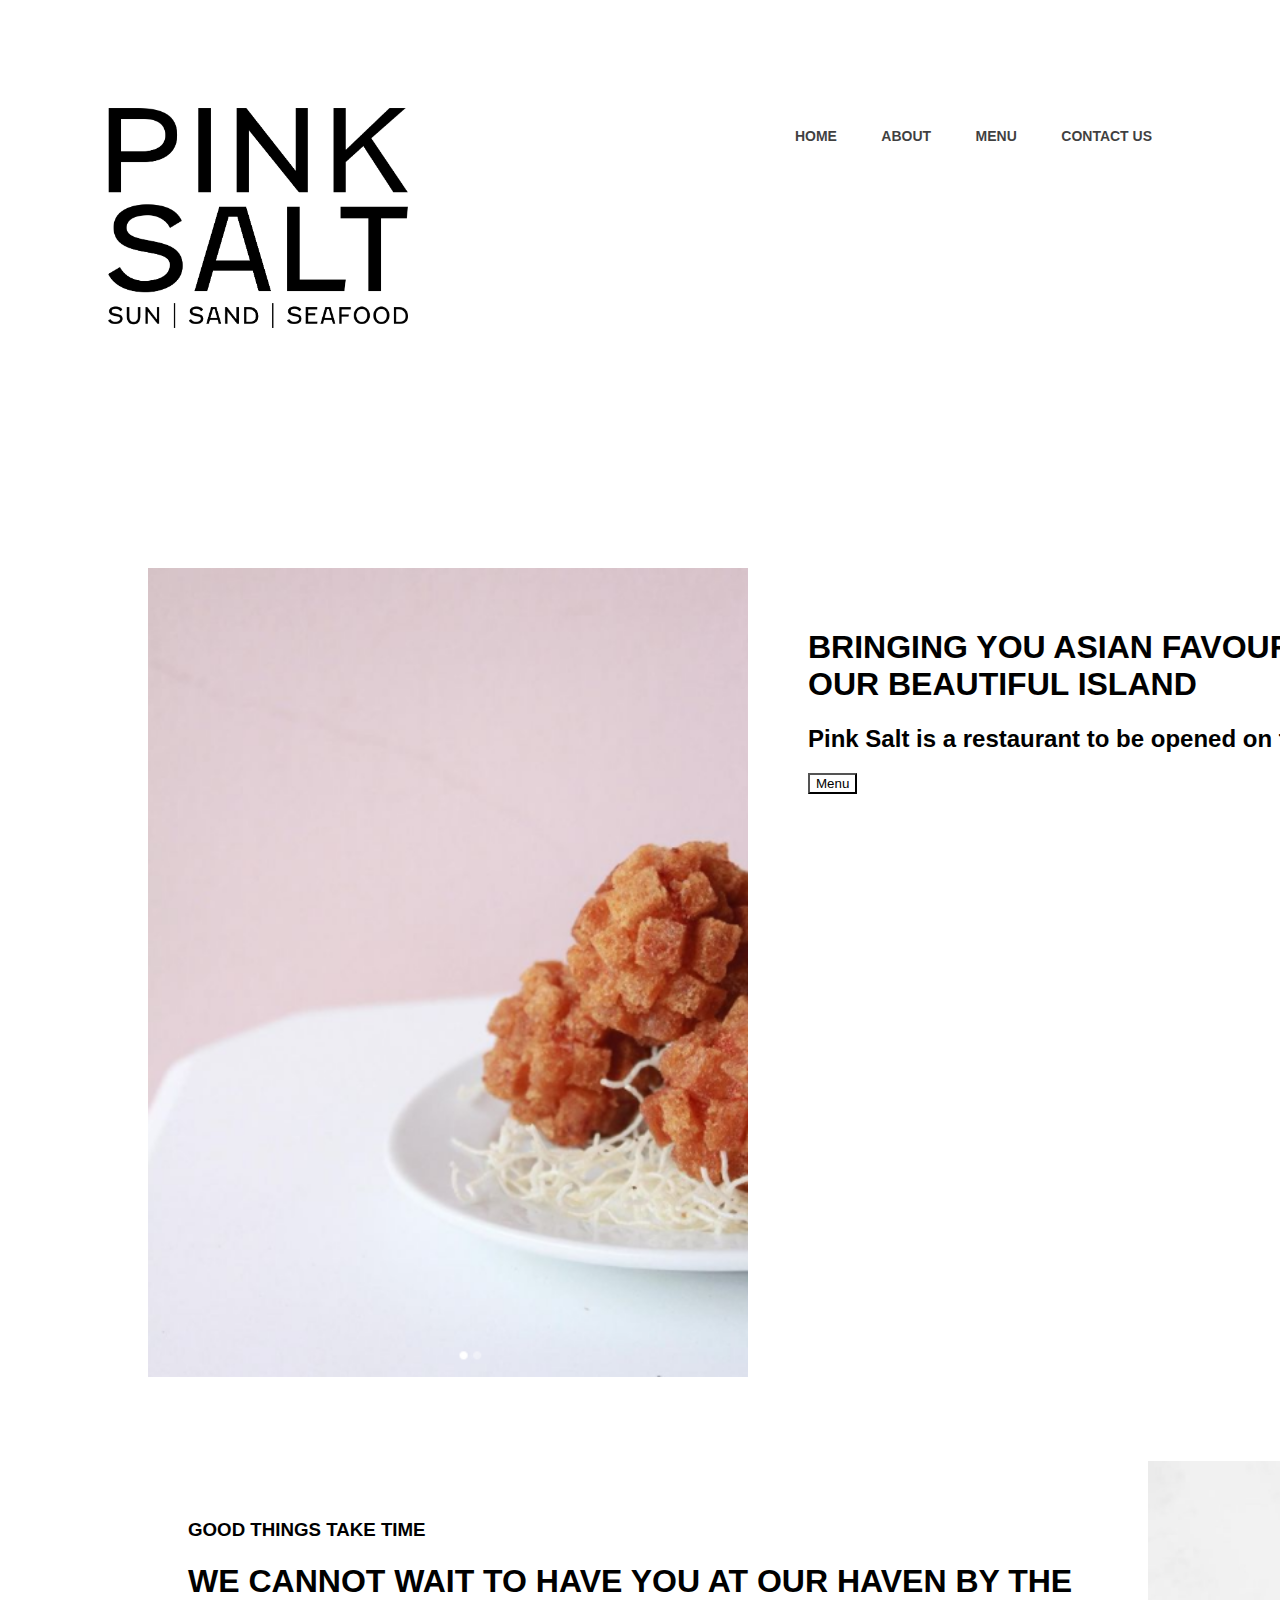
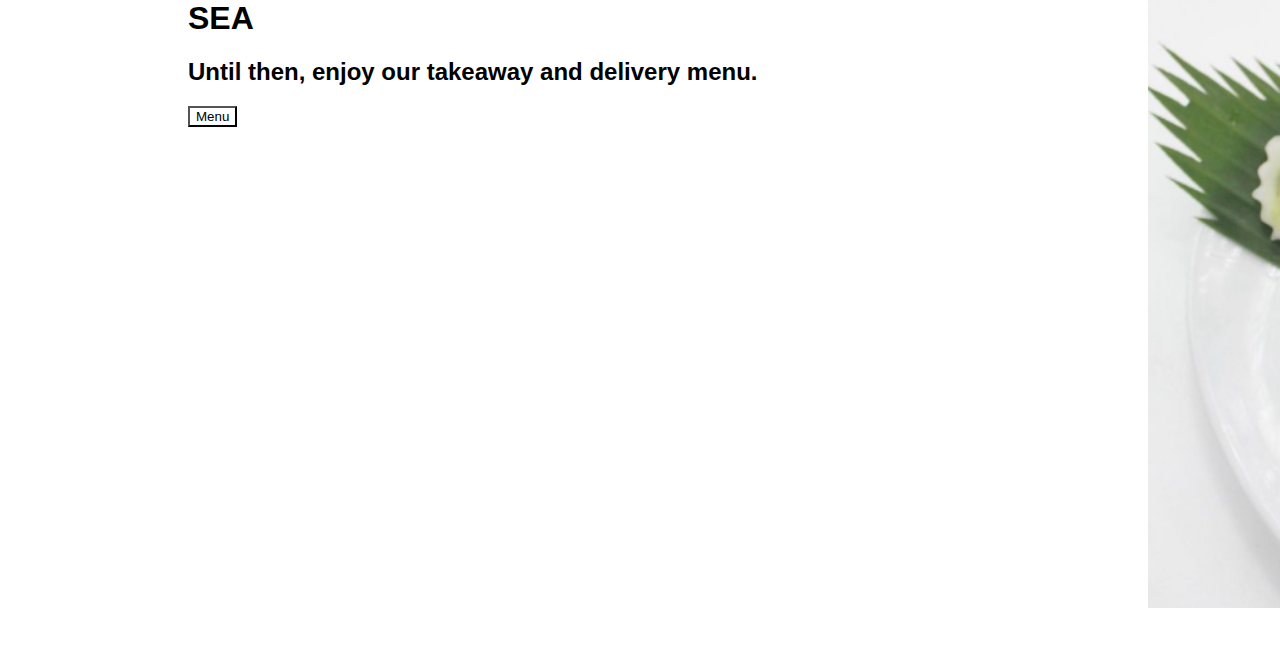
==== about.html @ 7172b2c0 "completed home and about pages (html and css)" ====
<!DOCTYPE html>

<html>

<head>
    <meta charset="utf-8">
    <meta http-equiv="X-UA-Compatible" content="IE=edge">
    <title>Pink Salt</title>
    <meta name="description" content="">
    <meta name="viewport" content="width=device-width, initial-scale=1">
    <link rel="stylesheet" href="css/about.css">
</head>

<body>

    <div class="header" class="logo-link">
        <a href="index.html">
            <img src="images/logo-black.png" alt="logo" class="logo">
        </a>
        <div class="navbar">
            <a class="nav-link nav-link-grow-up" href="index.html">Home</a>
            <a class="nav-link nav-link-grow-up" href="about.html">About</a>
            <a class="nav-link nav-link-grow-up" href="menu.html">Menu</a>
            <a class="nav-link nav-link-grow-up" href="contact.html">Contact us</a>
        </div>
    </div>
    <div class="content">
        <div class="card">
            <div class="section1">
                <img src="images/scetion1.png" alt="section1" class="section1">
            </div>
            <div class="container-1">
                <h1>BRINGING YOU ASIAN FAVOURITES WITH A TOUCH OF OUR BEAUTIFUL ISLAND</h1>
                <h2>Pink Salt is a restaurant to be opened on the sandy beaches of Dehiwala.</h2>
                <button onclick="window.location.href='menu.html'">Menu</button>
            </div>
        </div>
        <div class="card">
            <div class="container-2">
                <h3>GOOD THINGS TAKE TIME</h3>
                <h1>WE CANNOT WAIT TO HAVE YOU AT OUR HAVEN BY THE SEA</h1>
                <h2>Until then, enjoy our takeaway and delivery menu.</h2>
                <button onclick="window.location.href='menu.html'">Menu</button>
            </div>
            <div class="section2">
                <img src="images/section2.png" alt="section1" class="section1">
            </div>
        </div>
    </div>
    <script src="" async defer></script>
</body>

</html>
---- css/about.css ----
* {
    background-color: white;
    font-family: Arial, Helvetica, sans-serif;
    max-width: 1920px;
    max-height: 1080px;
}

.header {
    padding: 100px;
    justify-content: space-between;
    display: flex;
    flex-wrap: wrap;
    align-content: center;
}

.logo {
    width: 300px;
    height: 220px;
    float: left;
    display: flex;
}

.nav-link {
    font-weight: bold;
    font-size: 14px;
    text-transform: uppercase;
    text-decoration: none;
    color: black;
    padding: 20px 0px;
    margin: 0px 20px;
    display: inline-block;
    position: relative;
    opacity: 0.75;
}

.nav-link:hover {
    opacity: 1;
}

.nav-link::before {
    transition: 300ms;
    height: 5px;
    content: "";
    position: absolute;
    background-color: black;
}

.nav-link-grow-up::before {
    height: 0%;
    width: 100%;
    bottom: 0px;
}

.nav-link-grow-up:hover::before {
    height: 5px;
}

.content {
    padding: 100px;
    text-align: center;
}

h1 {
    color: black;
}

h2 {
    color: black;
}

h3 {
    color: black;
}

.card {
    padding: 40px;
    justify-content: space-between;
    display: flex;
    flex-wrap: wrap;
    align-content: left;
    text-align: left;
    width: 1600px;
}

.section1 {
    width: 600px;
}

.container-1 {
    padding: 40px;
    width: 900px;
    border: 0;
}

.section2 {
    width: 600px;
}

.container-2 {
    padding: 40px;
    width: 900px;
    border: 0;
}
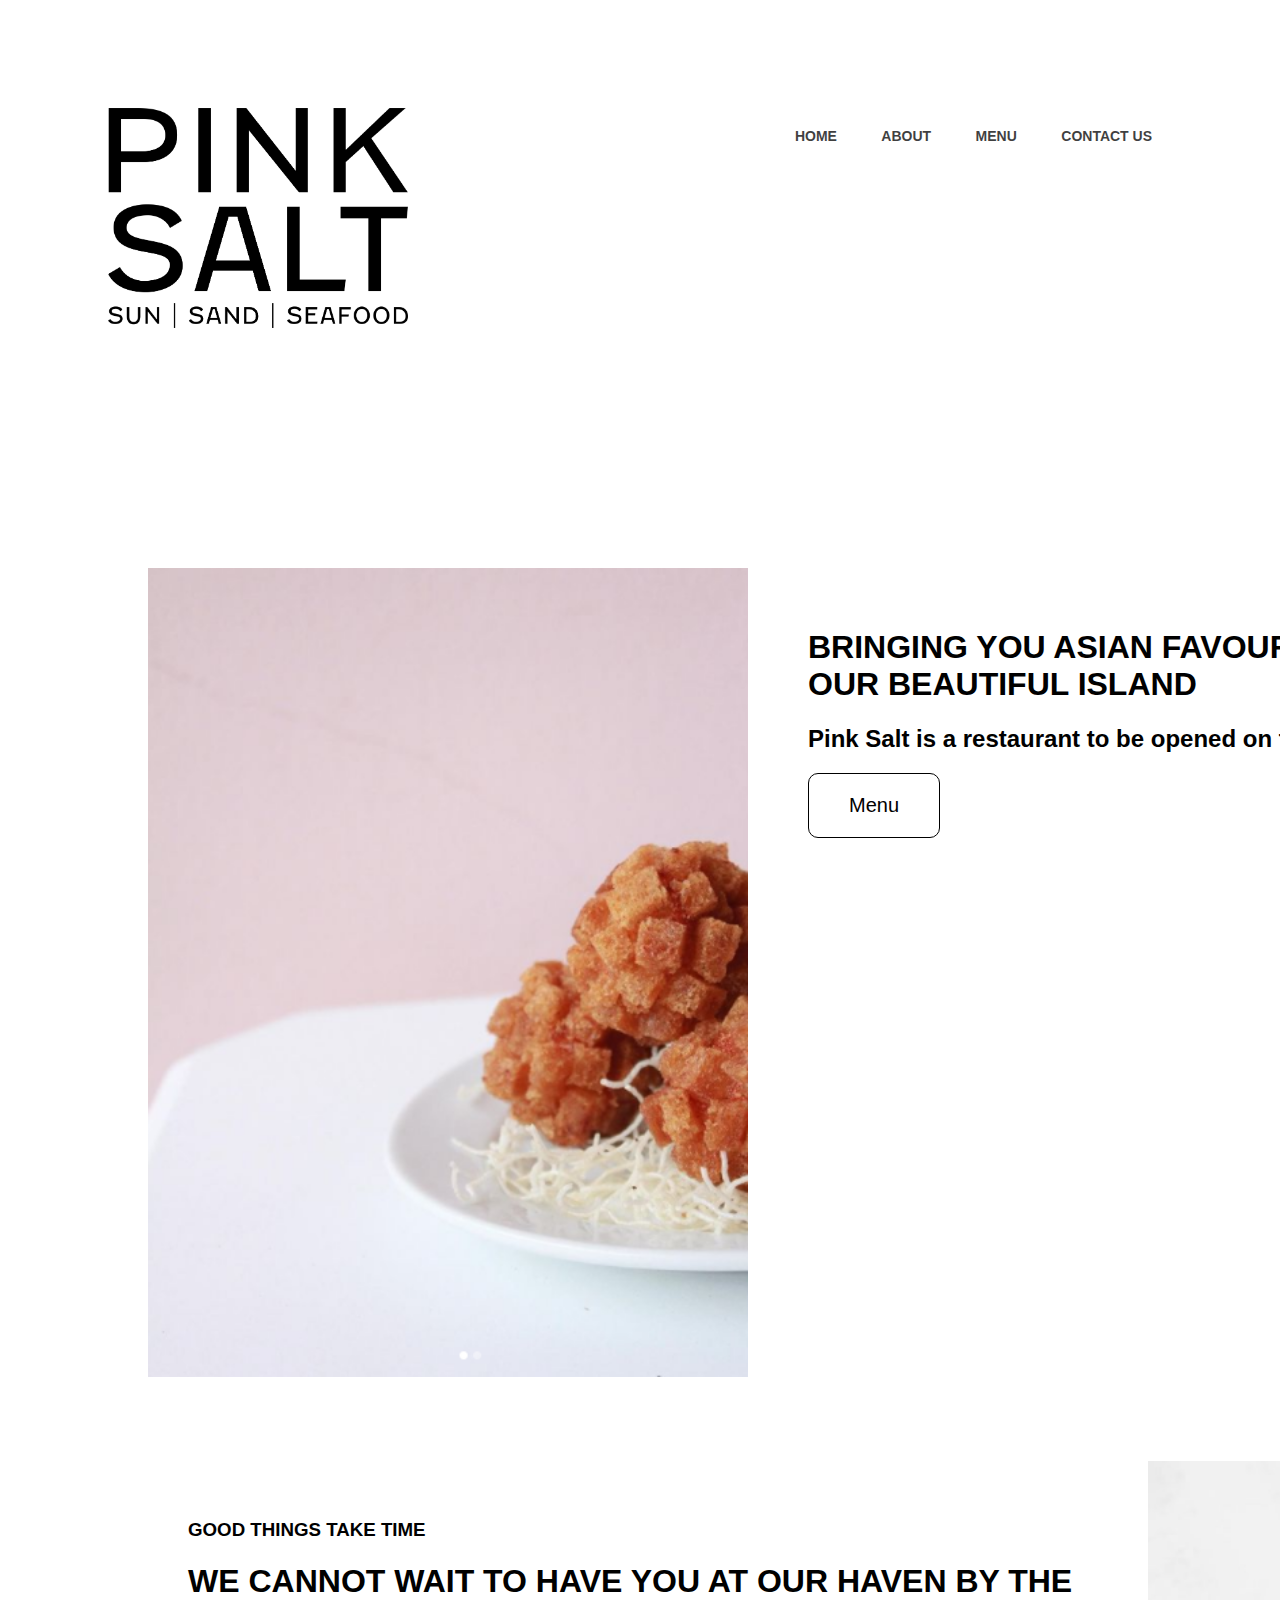
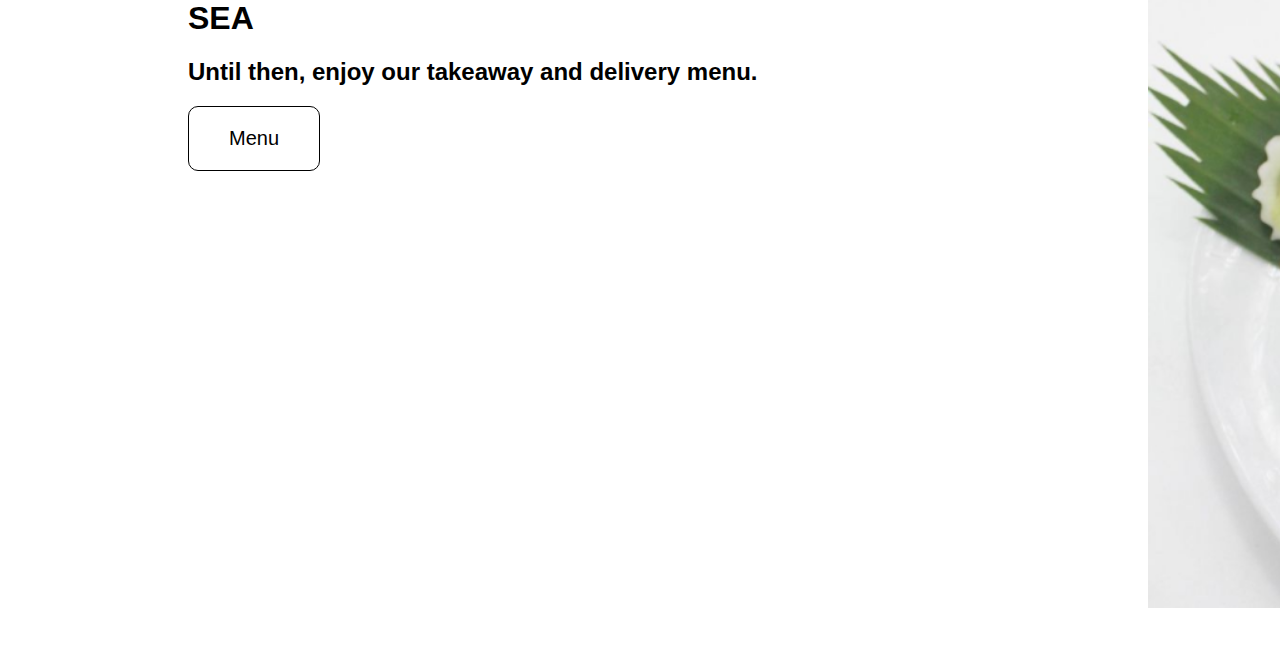
==== commit de028fbe: "updated home about page (html and css)" ====
--- a/about.html
+++ b/about.html
@@ -32,7 +32,7 @@
             <div class="container-1">
                 <h1>BRINGING YOU ASIAN FAVOURITES WITH A TOUCH OF OUR BEAUTIFUL ISLAND</h1>
                 <h2>Pink Salt is a restaurant to be opened on the sandy beaches of Dehiwala.</h2>
-                <button onclick="window.location.href='menu.html'">Menu</button>
+                <button class="btn-menu" onclick="window.location.href='menu.html'">Menu</button>
             </div>
         </div>
         <div class="card">
@@ -40,7 +40,7 @@
                 <h3>GOOD THINGS TAKE TIME</h3>
                 <h1>WE CANNOT WAIT TO HAVE YOU AT OUR HAVEN BY THE SEA</h1>
                 <h2>Until then, enjoy our takeaway and delivery menu.</h2>
-                <button onclick="window.location.href='menu.html'">Menu</button>
+                <button class="btn-menu" onclick="window.location.href='menu.html'">Menu</button>
             </div>
             <div class="section2">
                 <img src="images/section2.png" alt="section1" class="section1">
--- a/css/about.css
+++ b/css/about.css
@@ -100,4 +100,43 @@
     padding: 40px;
     width: 900px;
     border: 0;
+}
+
+.btn-menu {
+    border: 1px solid black;
+    padding-top: 20px;
+    padding-bottom: 20px;
+    padding-left: 40px;
+    padding-right: 40px;
+    border-radius: 10px;
+    color: black;
+    font-size: 20px;
+}
+
+.btn-menu:hover {
+    border: 0;
+    padding-top: 20px;
+    padding-bottom: 20px;
+    padding-left: 40px;
+    padding-right: 40px;
+    border-radius: 10px;
+    color: white;
+    background-color: black;
+    transition: 0.5s;
+    cursor: pointer;
+    font-size: 20px;
+}
+
+.btn-menu:active {
+    border: 0;
+    padding-top: 20px;
+    padding-bottom: 20px;
+    padding-left: 40px;
+    padding-right: 40px;
+    border-radius: 10px;
+    color: white;
+    background-color: black;
+    transition: 0.5s;
+    cursor: pointer;
+    font-size: 20px;
 }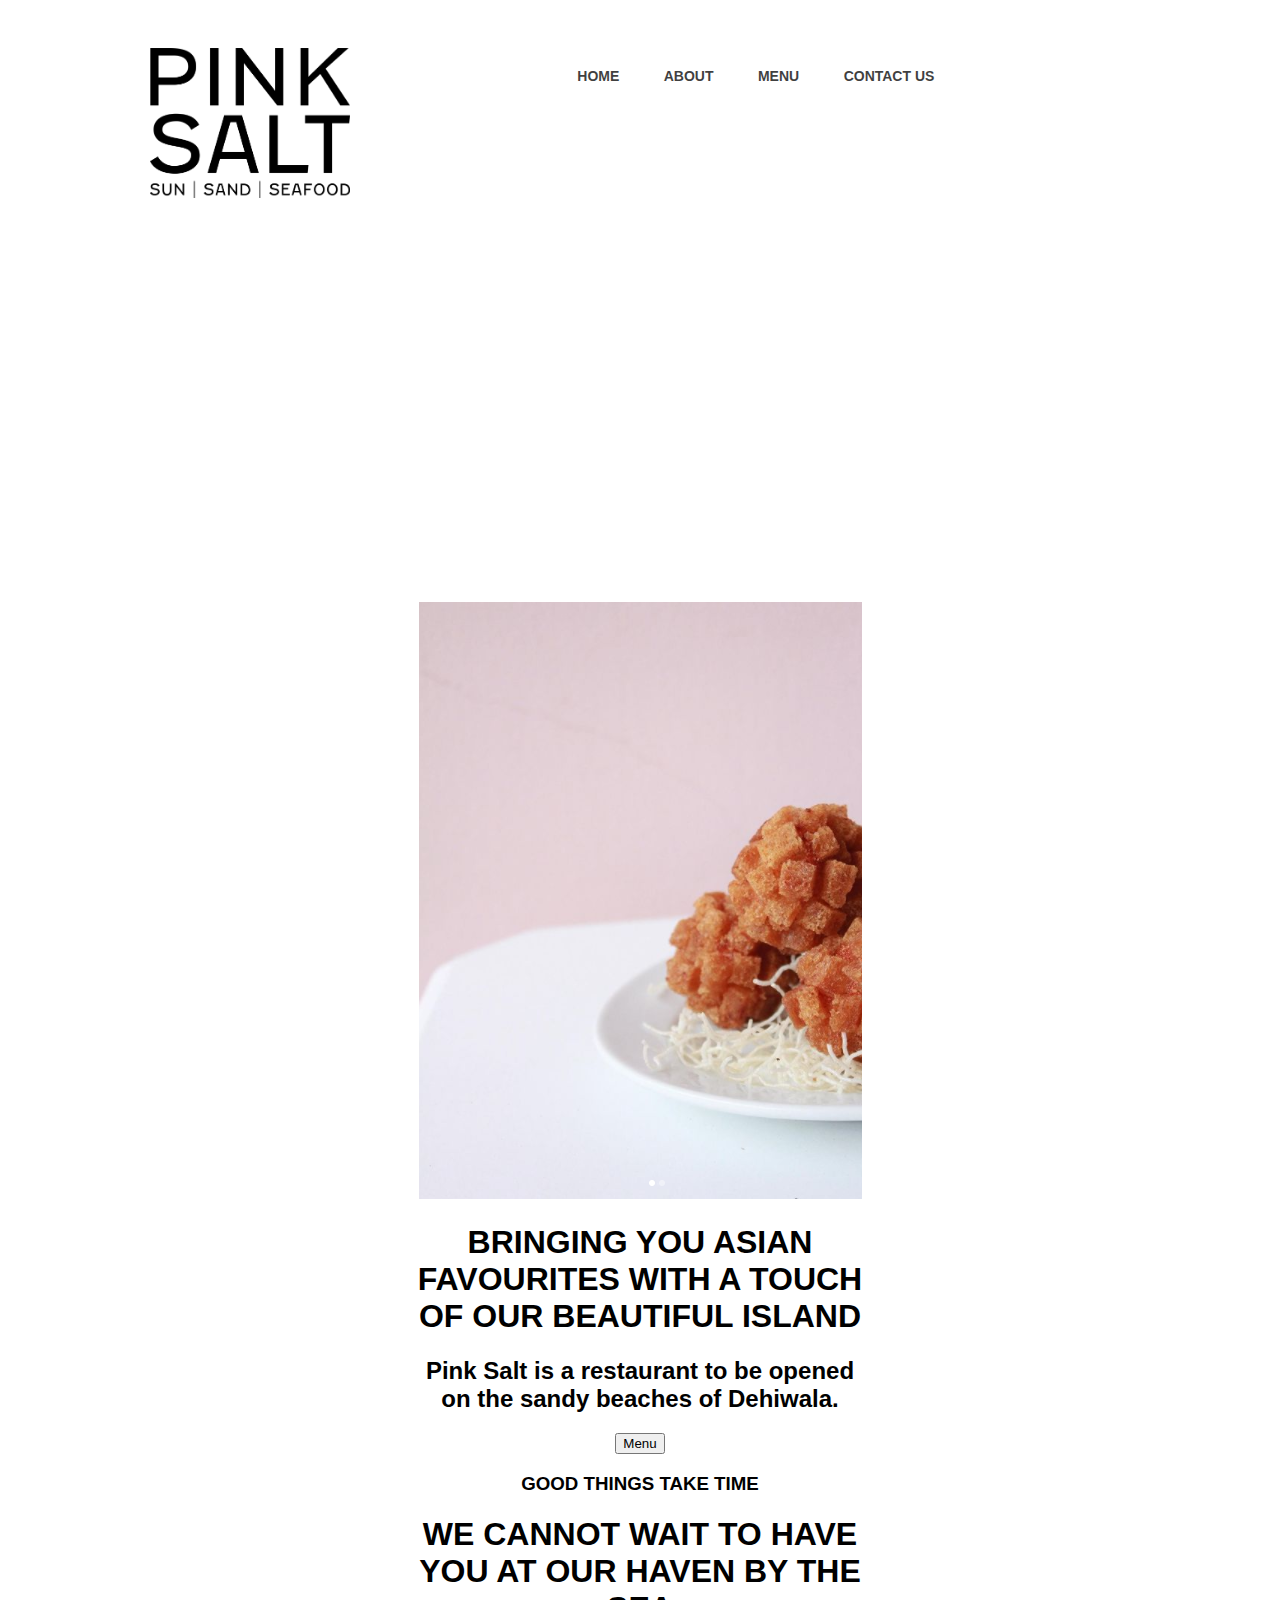
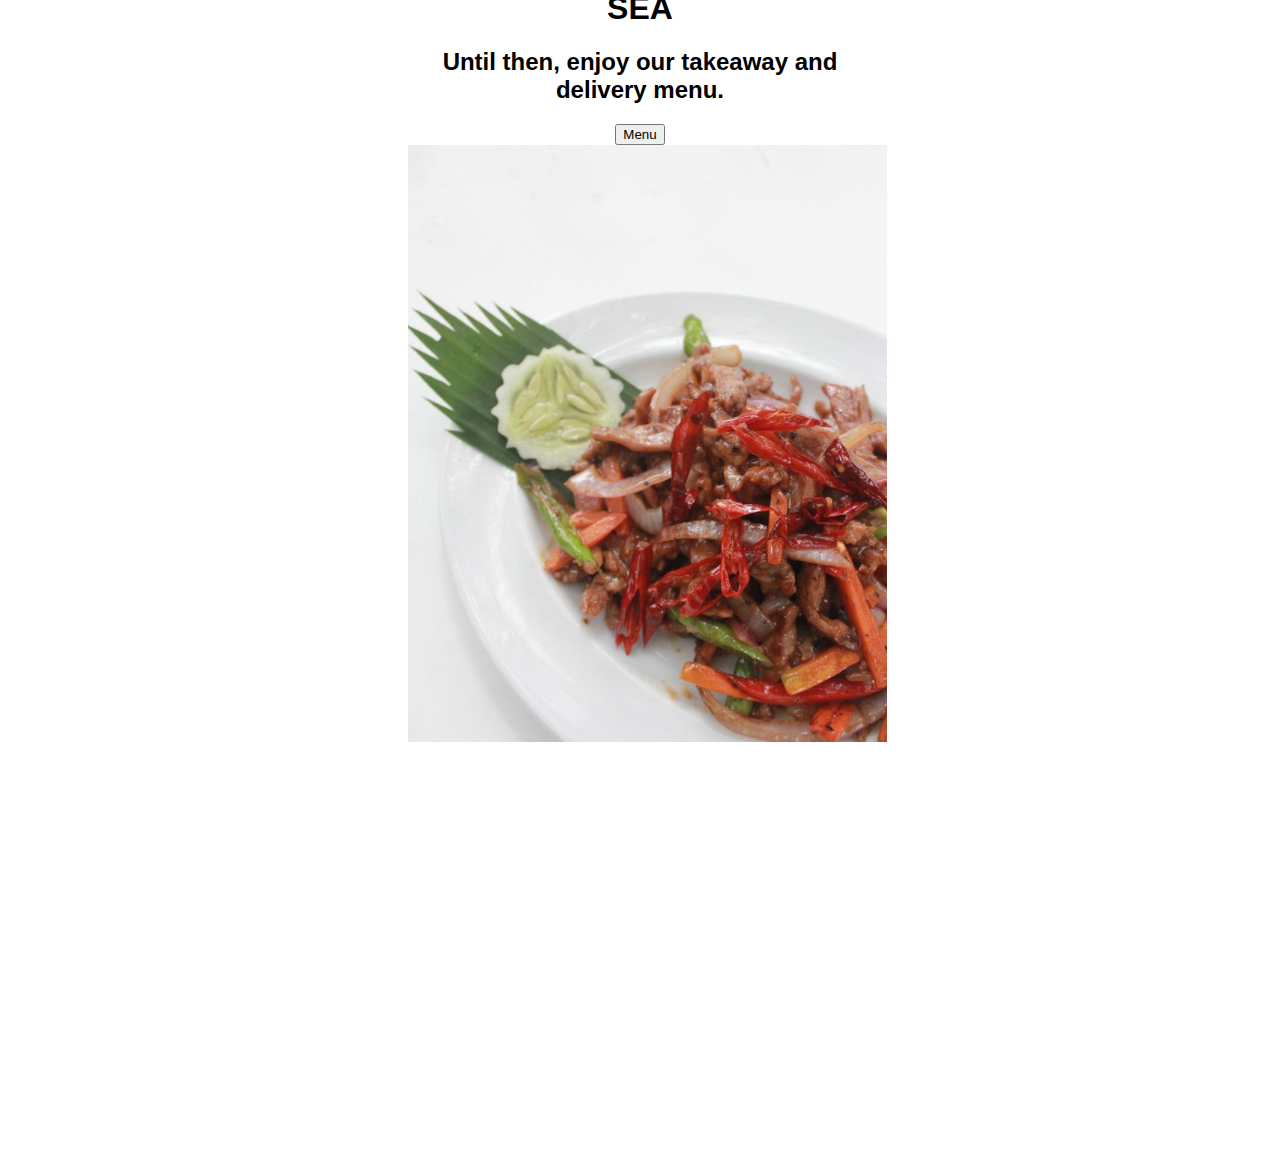
==== commit 2e6394c0: "css overhaul" ====
--- a/about.html
+++ b/about.html
@@ -8,15 +8,17 @@
     <title>Pink Salt</title>
     <meta name="description" content="">
     <meta name="viewport" content="width=device-width, initial-scale=1">
-    <link rel="stylesheet" href="css/about.css">
+    <link rel="stylesheet" href="css/styles.css">
+    <link rel="icon" href="images/logo.png">
 </head>
 
 <body>
 
-    <div class="header" class="logo-link">
-        <a href="index.html">
-            <img src="images/logo-black.png" alt="logo" class="logo">
-        </a>
+    <div class="header" class="logo">
+        <div class="logo-area">
+            <img src="images/logos/black.png" alt="logo" class="logo-black" onclick="window.location.href='index.html'">
+        </div>
+
         <div class="navbar">
             <a class="nav-link nav-link-grow-up" href="index.html">Home</a>
             <a class="nav-link nav-link-grow-up" href="about.html">About</a>
@@ -24,6 +26,7 @@
             <a class="nav-link nav-link-grow-up" href="contact.html">Contact us</a>
         </div>
     </div>
+
     <div class="content">
         <div class="card">
             <div class="section1">
--- a/css/styles.css
+++ b/css/styles.css
@@ -0,0 +1,289 @@
+body {
+    max-width: 100%;
+    max-height: 100%;
+    text-align: center;
+    align-content: center;
+}
+
+* {
+    box-sizing: border-box;
+    font-family: sans-serif;
+}
+
+.header {
+    margin: 40px;
+    width: 80%;
+    align-content: center;
+}
+
+.logo-area {
+    float: left;
+}
+
+.logo-area,
+.navbar {
+    display: inline;
+    justify-content: space-between;
+    width: 40%;
+}
+
+.logo-white:hover {
+    cursor: pointer;
+}
+
+.logo-white {
+    width: 200px;
+    height: 150px;
+    display: inline-block;
+}
+
+.logo-black:hover {
+    cursor: pointer;
+}
+
+.logo-black {
+    width: 200px;
+    height: 150px;
+    display: inline-block;
+}
+
+.content {
+    margin: 400px;
+}
+
+
+/********** Navbar **********/
+
+.navbar {
+    background-color: transparent;
+}
+
+.nav-link {
+    font-weight: bold;
+    font-size: 14px;
+    text-transform: uppercase;
+    text-decoration: none;
+    color: black;
+    padding: 20px 0px;
+    margin: 0px 20px;
+    display: inline-block;
+    position: relative;
+    opacity: 0.75;
+}
+
+.nav-link:hover {
+    opacity: 1;
+}
+
+.nav-link::before {
+    transition: 300ms;
+    height: 5px;
+    content: "";
+    position: absolute;
+    background-color: black;
+}
+
+.nav-link-grow-up::before {
+    height: 0%;
+    width: 100%;
+    bottom: 0px;
+}
+
+.nav-link-grow-up:hover::before {
+    height: 5px;
+}
+
+
+/********** Desktop version **********/
+
+@media (min-width: 992px) {
+    .col-lg-1,
+    .col-lg-2,
+    .col-lg-3,
+    .col-lg-4,
+    .col-lg-5,
+    .col-lg-6,
+    .col-lg-7,
+    .col-lg-8,
+    .col-lg-9,
+    .col-lg-10,
+    .col-lg-11,
+    .col-lg-12 {
+        float: left;
+        padding: 15px;
+    }
+    .col-lg-1 {
+        width: 8.33%;
+    }
+    .col-lg-2 {
+        width: 16.66%;
+    }
+    .col-lg-3 {
+        width: 25%;
+    }
+    .col-lg-4 {
+        width: 33.33%;
+    }
+    .col-lg-5 {
+        width: 41.66%;
+    }
+    .col-lg-6 {
+        width: 50%;
+    }
+    .col-lg-7 {
+        width: 58.33%;
+    }
+    .col-lg-8 {
+        width: 66.66%;
+    }
+    .col-lg-9 {
+        width: 75%;
+    }
+    .col-lg-10 {
+        width: 83.33%;
+    }
+    .col-lg-11 {
+        width: 91.66%;
+    }
+    .col-lg-12 {
+        width: 100%;
+    }
+}
+
+#myBtn {
+    display: none;
+    position: fixed;
+    bottom: 20px;
+    right: 30px;
+    z-index: 99;
+    border: none;
+    outline: none;
+    background-color: #cfb2ae;
+    color: white;
+    cursor: pointer;
+    padding: 15px;
+    border-radius: 10px;
+    font-size: 18px;
+}
+
+#myBtn:hover {
+    background-color: #ffc0cb;
+}
+
+#myBtn:active {
+    background-color: #ffb6c1;
+}
+
+
+/********** Tablet version **********/
+
+@media (min-width: 768px) and (max-width: 991px) {
+    .col-md-1,
+    .col-md-2,
+    .col-md-3,
+    .col-md-4,
+    .col-md-5,
+    .col-md-6,
+    .col-md-7,
+    .col-md-8,
+    .col-md-9,
+    .col-md-10,
+    .col-md-11,
+    .col-md-12 {
+        float: left;
+        padding: 15px;
+    }
+    .col-md-1 {
+        width: 8.33%;
+    }
+    .col-md-2 {
+        width: 16.66%;
+    }
+    .col-md-3 {
+        width: 25%;
+    }
+    .col-md-4 {
+        width: 33.33%;
+    }
+    .col-md-5 {
+        width: 41.66%;
+    }
+    .col-md-6 {
+        width: 50%;
+    }
+    .col-md-7 {
+        width: 58.33%;
+    }
+    .col-md-8 {
+        width: 66.66%;
+    }
+    .col-md-9 {
+        width: 75%;
+    }
+    .col-md-10 {
+        width: 83.33%;
+    }
+    .col-md-11 {
+        width: 91.66%;
+    }
+    .col-md-12 {
+        width: 100%;
+    }
+}
+
+
+/********** Mobile version **********/
+
+@media (max-width: 767px) {
+    .col-sm-1,
+    .col-sm-2,
+    .col-sm-3,
+    .col-sm-4,
+    .col-sm-5,
+    .col-sm-6,
+    .col-sm-7,
+    .col-sm-8,
+    .col-sm-9,
+    .col-sm-10,
+    .col-sm-11,
+    .col-sm-12 {
+        float: left;
+        padding: 15px;
+    }
+    .col-sm-1 {
+        width: 8.33%;
+    }
+    .col-sm-2 {
+        width: 16.66%;
+    }
+    .col-sm-3 {
+        width: 25%;
+    }
+    .col-sm-4 {
+        width: 33.33%;
+    }
+    .col-sm-5 {
+        width: 41.66%;
+    }
+    .col-sm-6 {
+        width: 50%;
+    }
+    .col-sm-7 {
+        width: 58.33%;
+    }
+    .col-sm-8 {
+        width: 66.66%;
+    }
+    .col-sm-9 {
+        width: 75%;
+    }
+    .col-sm-10 {
+        width: 83.33%;
+    }
+    .col-sm-11 {
+        width: 91.66%;
+    }
+    .col-sm-12 {
+        width: 100%;
+    }
+}